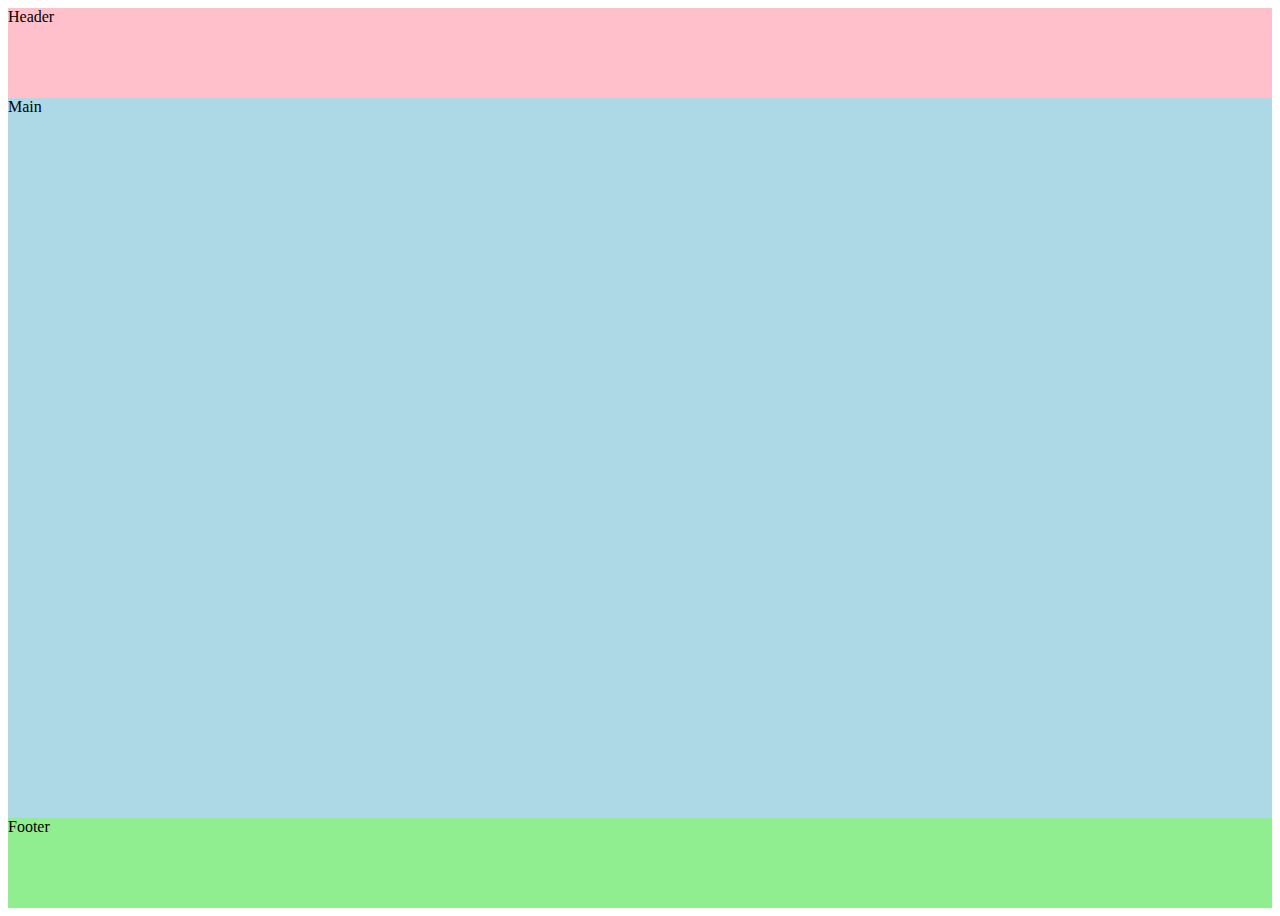
==== index.html @ d038cae4 "Lektion 2, Update 1. 11/28" ====
<!DOCTYPE html>
<html lang="en">
<head>
  <meta charset="UTF-8">
  <meta name="viewport" content="width=device-width, initial-scale=1.0">
  <title>Startsida</title>
  <link rel="stylesheet" href="/css/style.css">
  <link rel="stylesheet" href="">
</head> 
<body>
  <div id="container">
    <header>Header</header>
    <main>Main</main>
    <footer>Footer</footer>
  </div>
</body>
</html>
</div>
---- css/style.css ----
#container {
    display: grid;
    height: 100vh;
    grid-template-areas: 
    'hd hd hd hd'
    'mn mn mn mn'
    'ft ft ft ft';
}

header {
    grid-area: hd;
    background: pink;
    height: 10vh;
}
main {
    grid-area: mn;
    background: lightblue;
    height:80vh
}
footer {
    grid-area: ft;
    background: lightgreen;
    height: 10vh;
}
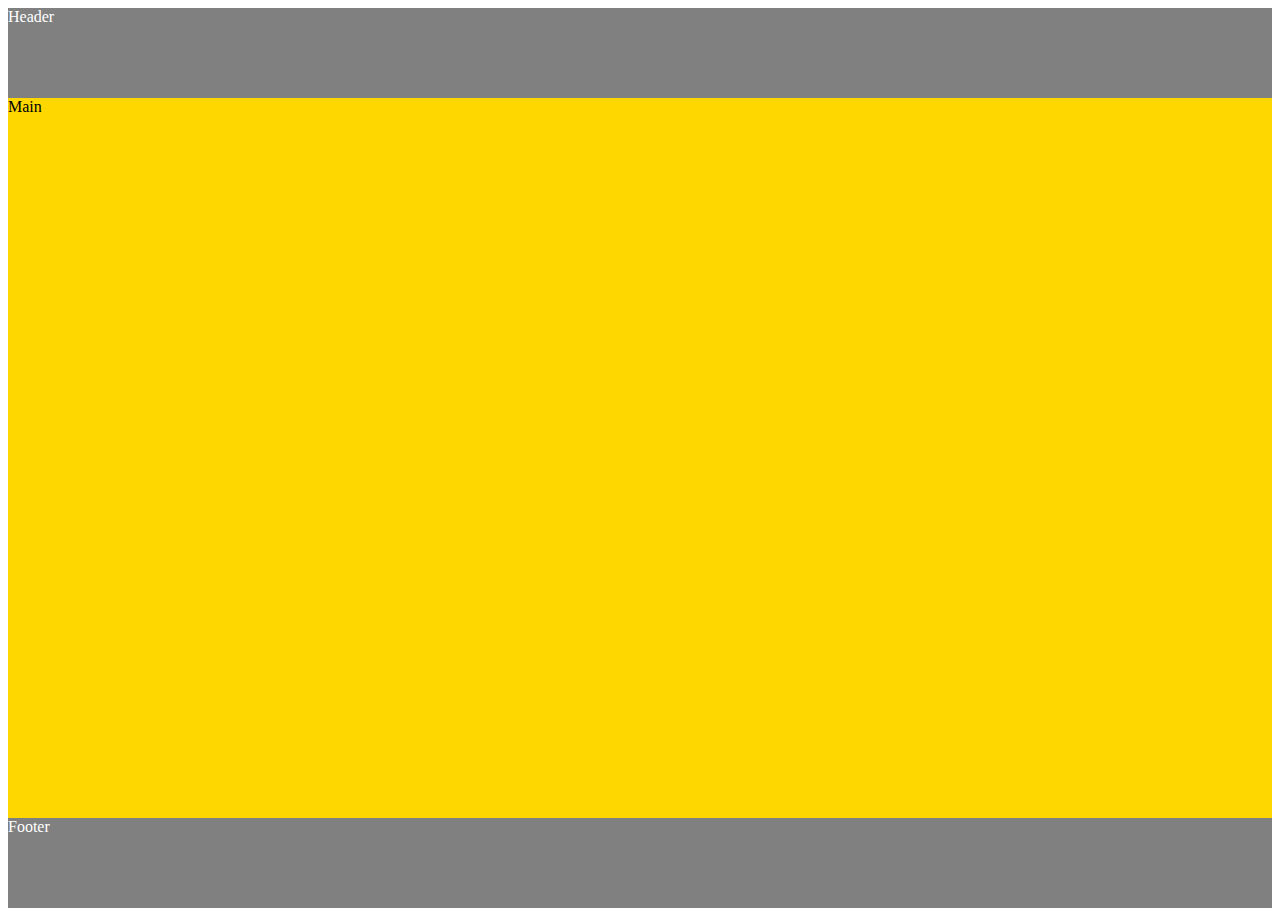
==== commit 1f3c2acc: "Update 2" ====
--- a/index.html
+++ b/index.html
@@ -7,12 +7,18 @@
   <link rel="stylesheet" href="/css/style.css">
   <link rel="stylesheet" href="">
 </head> 
+
+
 <body>
+
   <div id="container">
     <header>Header</header>
     <main>Main</main>
     <footer>Footer</footer>
   </div>
+  
 </body>
-</html>
-</div>+
+
+
+</html>--- a/css/style.css
+++ b/css/style.css
@@ -9,16 +9,18 @@
 
 header {
     grid-area: hd;
-    background: pink;
+    background: grey;
     height: 10vh;
+    color: white;
 }
 main {
     grid-area: mn;
-    background: lightblue;
+    background: #FFD700;
     height:80vh
 }
 footer {
     grid-area: ft;
-    background: lightgreen;
+    background: grey;
     height: 10vh;
+    color: white;
 }
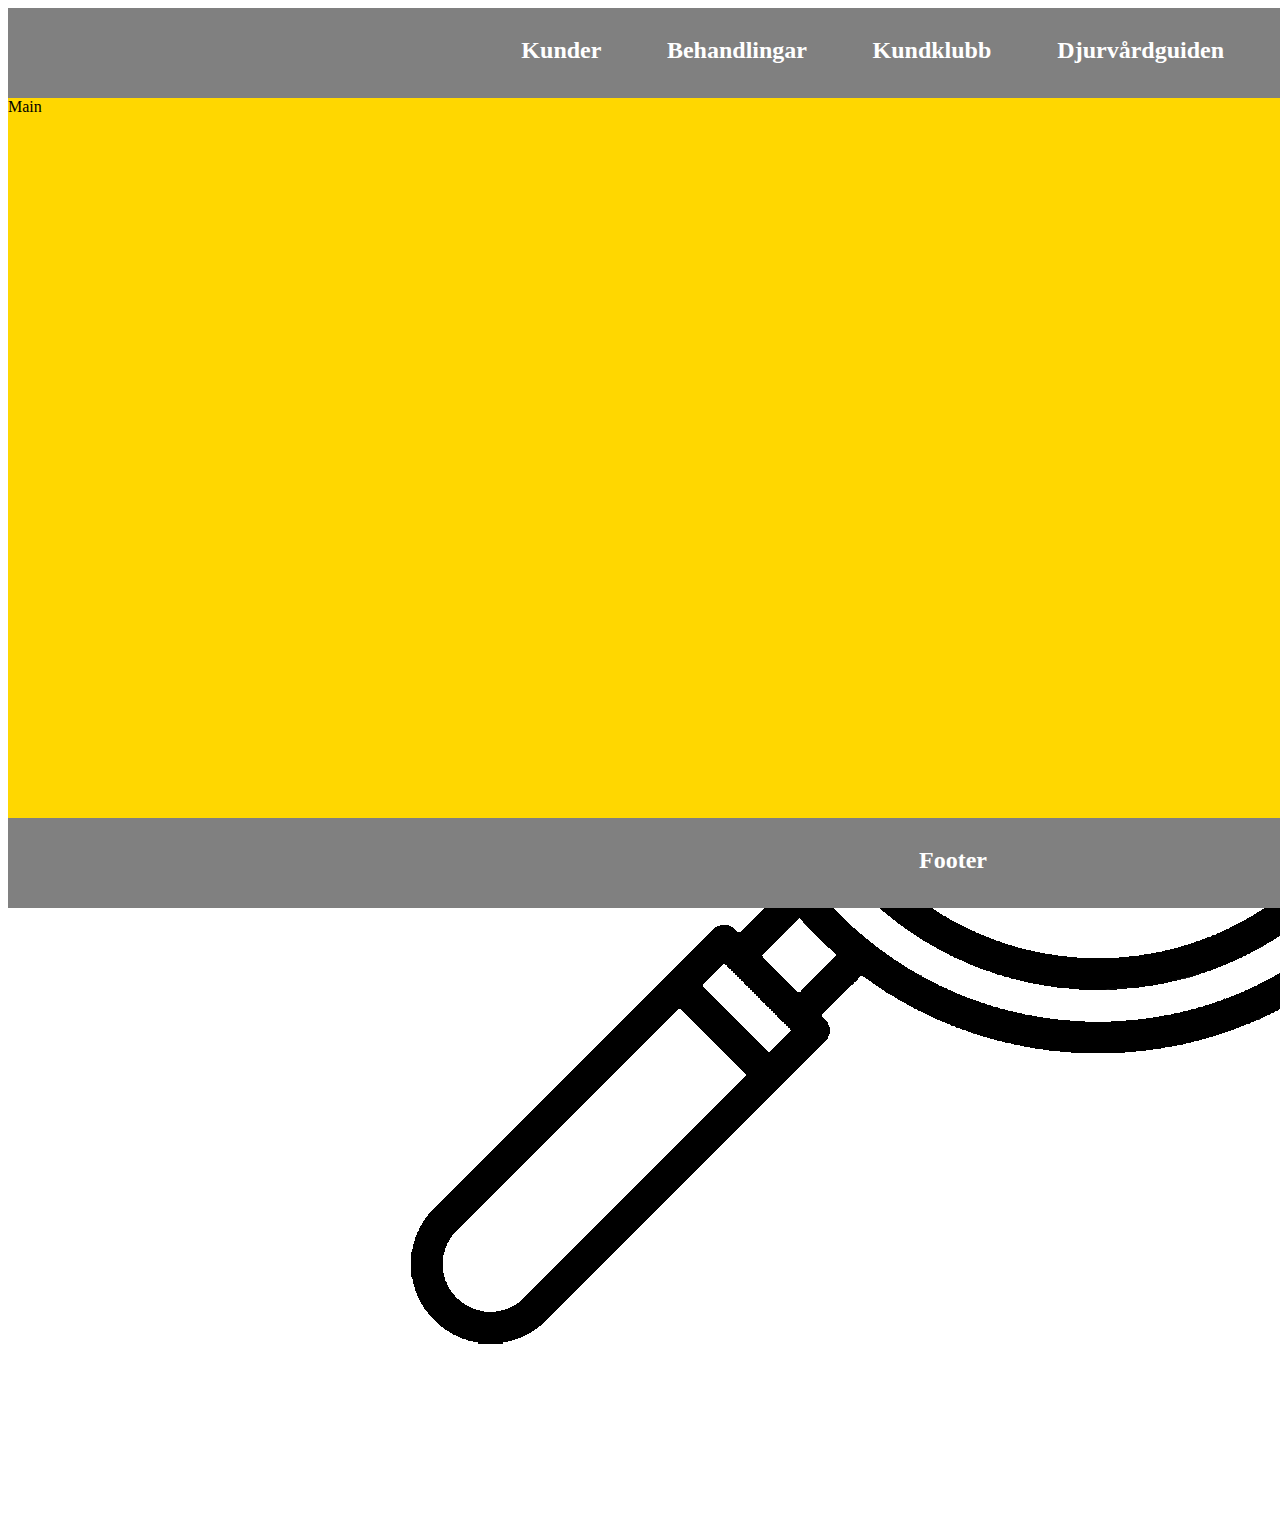
==== commit 80c0b639: "Update 3, 12-05," ====
--- a/index.html
+++ b/index.html
@@ -12,11 +12,11 @@
 <body>
 
   <div id="container">
-    <header>Header</header>
+    <header><h2 class="center">Kunder Behandlingar Kundklubb Djurvårdguiden Remisser </h2><img src="/img/cat_glas.png" alt="Cat glass" > </header>
     <main>Main</main>
-    <footer>Footer</footer>
+    <footer><h2 class="center">Footer</h2></footer>
   </div>
-  
+
 </body>
 
 
--- a/css/style.css
+++ b/css/style.css
@@ -12,6 +12,8 @@
     background: grey;
     height: 10vh;
     color: white;
+    text-align: center;
+    
 }
 main {
     grid-area: mn;
@@ -24,3 +26,8 @@
     height: 10vh;
     color: white;
 }
+.center {
+    padding: 1vh 0;
+    text-align: center;
+    word-spacing: 60px;
+  }
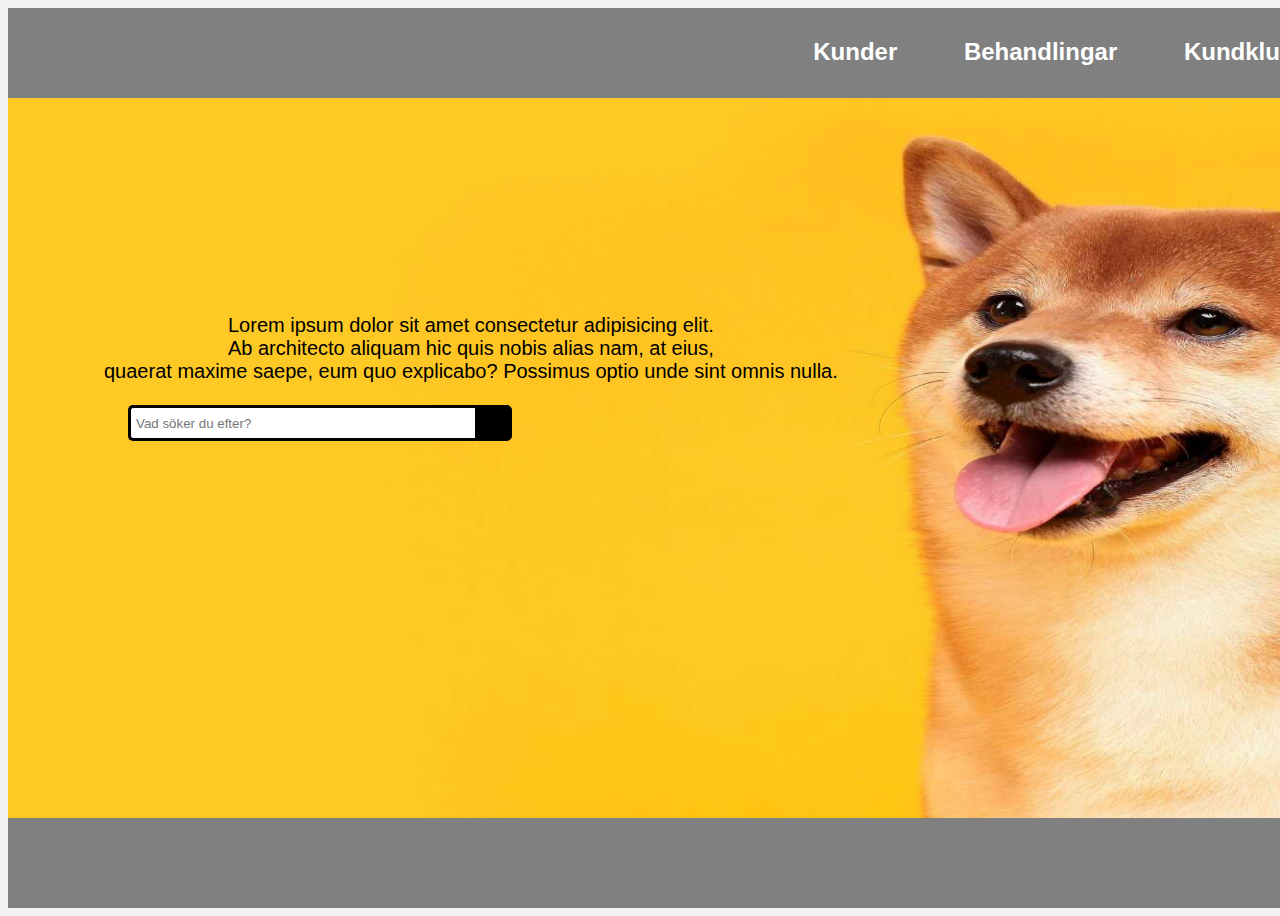
==== commit 979470ed: "Update 4 2023-12-19" ====
--- a/index.html
+++ b/index.html
@@ -12,9 +12,20 @@
 <body>
 
   <div id="container">
-    <header><h2 class="center">Kunder Behandlingar Kundklubb Djurvårdguiden Remisser </h2><img src="/img/cat_glas.png" alt="Cat glass" > </header>
-    <main>Main</main>
-    <footer><h2 class="center">Footer</h2></footer>
+    <header><h2 class="header_text">Kunder Behandlingar Kundklubb Djurvårdguiden Remisser </h2></header>
+<div class="img_container">
+    <main><img src="/img/shiba.jpg" alt="Shiba bild" id="Shiba">  </main>
+    <div class="main_text">Lorem ipsum dolor sit amet consectetur adipisicing elit. <br>Ab architecto aliquam hic quis nobis alias nam, at eius,<br> quaerat maxime saepe, eum quo explicabo? Possimus optio unde sint omnis nulla.</div>
+</div>
+<div class="wrap">
+  <div class="search">
+     <input type="text" class="searchTerm" placeholder="Vad söker du efter?">
+     <button type="submit" class="searchButton">
+       <i class="fa fa-search"></i>
+    </button>
+  </div>
+</div>
+    <footer><h2 class="center">Följ oss på sociala medier</h2></footer>
   </div>
 
 </body>
--- a/css/style.css
+++ b/css/style.css
@@ -5,6 +5,17 @@
     'hd hd hd hd'
     'mn mn mn mn'
     'ft ft ft ft';
+}
+#cat_glass {
+    float: left;
+    width:42px;
+    height:42px
+    
+}
+.center {
+    padding: 10px 0;
+    padding-right: 200px;
+    text-align: right;
 }
 
 header {
@@ -26,8 +37,77 @@
     height: 10vh;
     color: white;
 }
-.center {
-    padding: 1vh 0;
-    text-align: center;
+.header_text {
+    padding: 10px 0;
+    padding-right: 200px;
+    text-align: right;
     word-spacing: 60px;
   }
+
+  #Shiba{
+    height: 100%;
+    width: 1920px;
+}
+
+.img_container {
+    position: relative;
+    text-align: center;
+    color: white;
+  }
+
+  .main_text {
+    position: absolute;
+    top:30%;
+    left: 5%;
+    font-size: 20px;
+    color: #000000;
+  }
+
+  @import url(https://fonts.googleapis.com/css?family=Open+Sans);
+
+body{
+  background: #f2f2f2;
+  font-family: 'Open Sans', sans-serif;
+}
+
+.search {
+  width: 100%;
+  position: relative;
+  display: flex;
+}
+
+.searchTerm {
+  width: 100%;
+  border: 3px solid #000000;
+  border-right: none;
+  padding: 5px;
+  height: 20px;
+  border-radius: 5px 0 0 5px;
+  outline: none;
+  color: #9DBFAF;
+}
+
+.searchTerm:focus{
+  color: #00B4CC;
+}
+
+.searchButton {
+  width: 40px;
+  height: 36px;
+  border: 1px solid #000000;
+  background: #000000 ;
+  text-align: center;
+  color: #fff;
+  border-radius: 0 5px 5px 0;
+  cursor: pointer;
+  font-size: 20px;
+}
+
+/*Resize the wrap to see the search bar change!*/
+.wrap{
+  width: 30%;
+  position: absolute;
+  top: 47%;
+  left: 25%;
+  transform: translate(-50%, -50%);
+}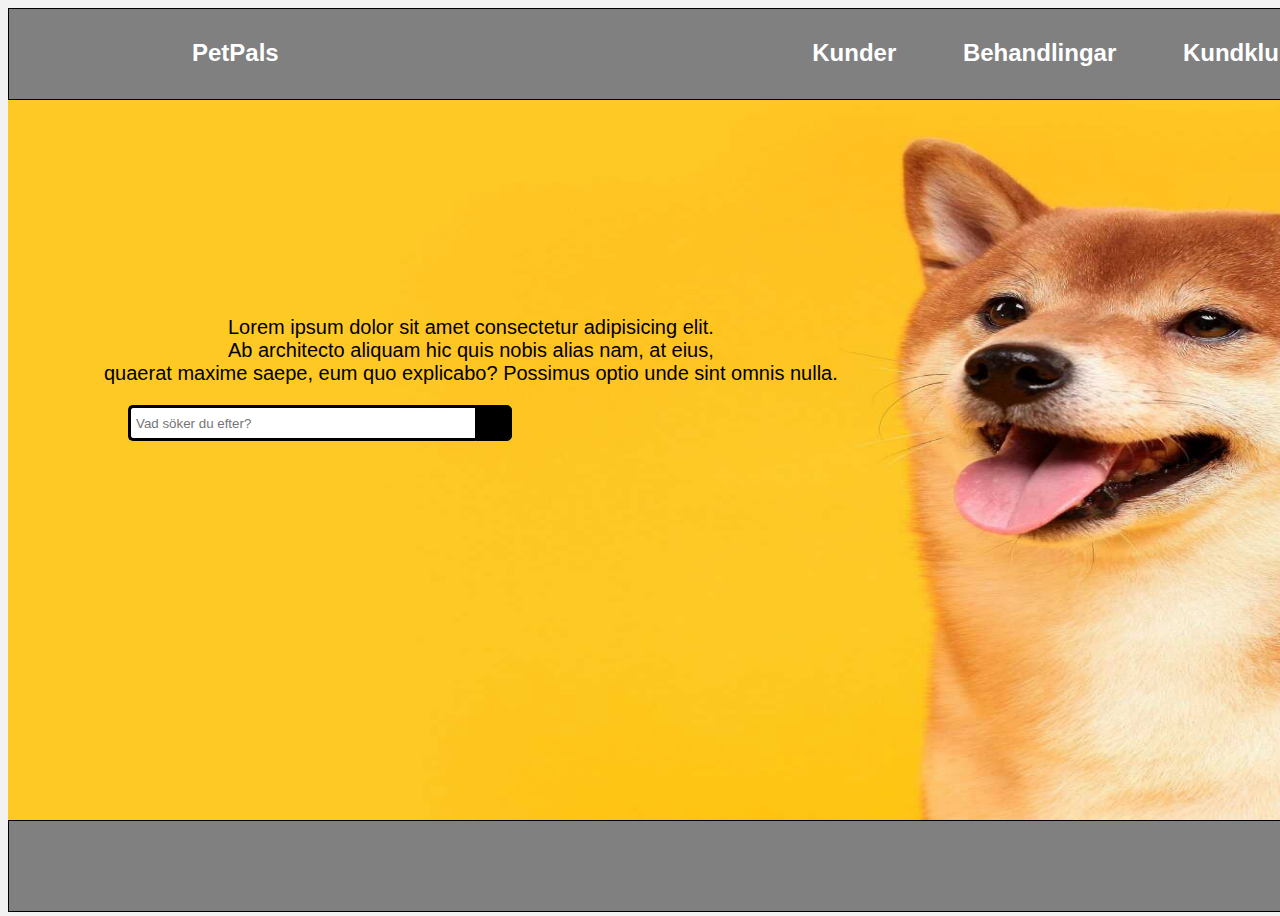
==== commit 4662646e: "Update 5" ====
--- a/index.html
+++ b/index.html
@@ -12,7 +12,7 @@
 <body>
 
   <div id="container">
-    <header><h2 class="header_text">Kunder Behandlingar Kundklubb Djurvårdguiden Remisser </h2></header>
+    <header><h2 class="header_text">Kunder Behandlingar Kundklubb Djurvårdguiden Remisser </h2><p class="logga">PetPals</p></header>
 <div class="img_container">
     <main><img src="/img/shiba.jpg" alt="Shiba bild" id="Shiba">  </main>
     <div class="main_text">Lorem ipsum dolor sit amet consectetur adipisicing elit. <br>Ab architecto aliquam hic quis nobis alias nam, at eius,<br> quaerat maxime saepe, eum quo explicabo? Possimus optio unde sint omnis nulla.</div>
--- a/css/style.css
+++ b/css/style.css
@@ -24,7 +24,7 @@
     height: 10vh;
     color: white;
     text-align: center;
-    
+    border: 1px solid #000000;
 }
 main {
     grid-area: mn;
@@ -36,6 +36,7 @@
     background: grey;
     height: 10vh;
     color: white;
+    border: 1px solid #000000;
 }
 .header_text {
     padding: 10px 0;
@@ -110,4 +111,13 @@
   top: 47%;
   left: 25%;
   transform: translate(-50%, -50%);
+}
+
+.logga {
+  text-align: left;
+  position: absolute;
+  top: 1.7%;
+  left: 15%;
+  font-size: 1.5rem;
+  font-weight: bold;
 }